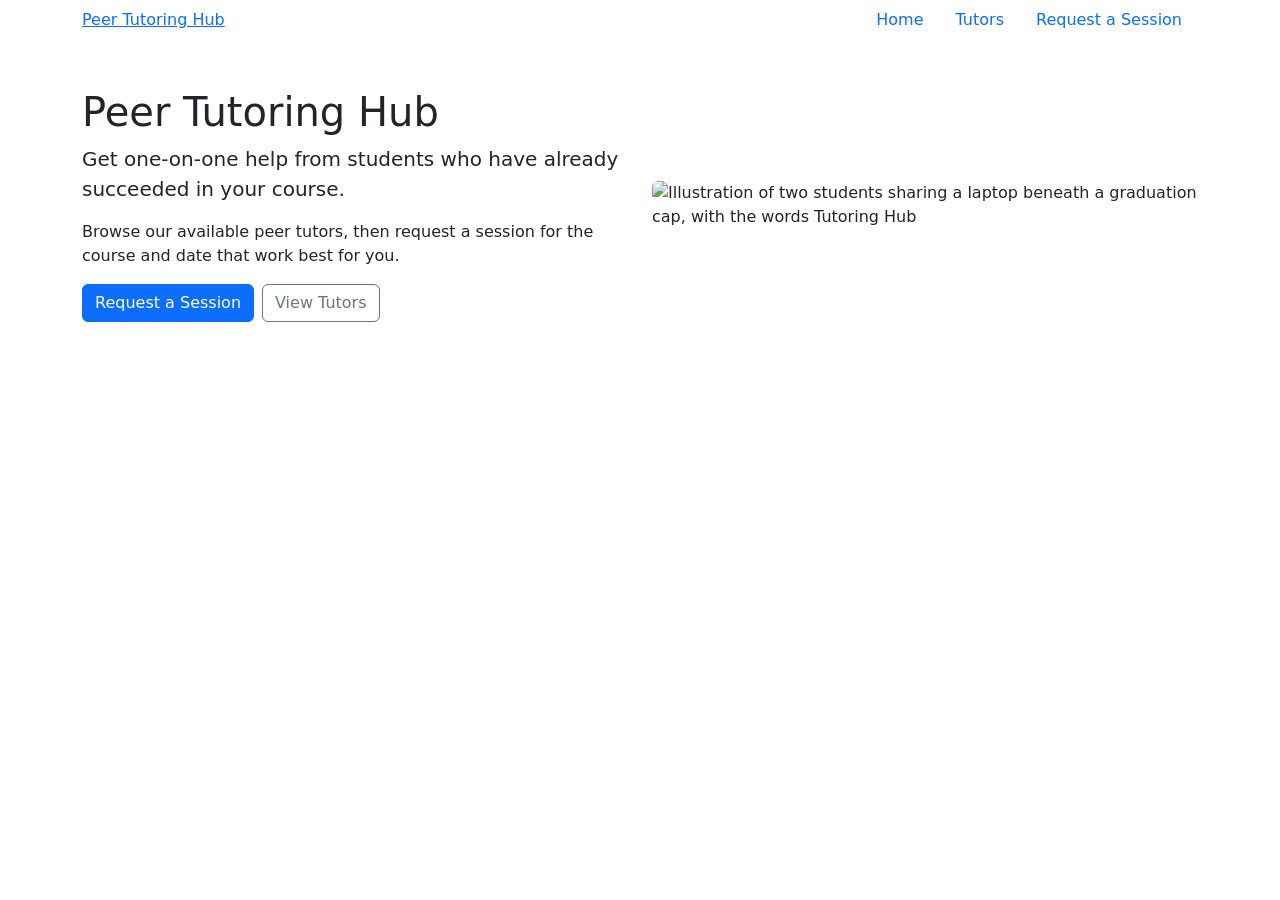
==== index.html @ 364b782a "Add files via upload Add Lab 1 pages, styles, and PHP" ====
<!doctype html>
<html lang="en">

<head>
    <meta charset="utf-8">
    <meta name="viewport" content="width=device-width, initial-scale=1">
    <title>Peer Tutoring Hub | Home</title>
    <link rel="stylesheet" href="https://cdn.jsdelivr.net/npm/bootstrap@5.3.8/dist/css/bootstrap.min.css"
        integrity="sha384-sRIl4kxILFvY47J16cr9ZwB07vP4J8+LH7qKQnuqkuIAvNWLzeN8tE5YBujZqJLB" crossorigin="anonymous">
    <link rel="stylesheet" href="css/styles.css">
</head>

<body>
    <header class="site-header">
        <div class="container d-flex flex-wrap align-items-center justify-content-between gap-2">
            <a class="site-brand" href="index.html">Peer Tutoring Hub</a>
            <nav aria-label="Main navigation">
                <ul class="nav">
                    <li class="nav-item"><a class="nav-link active" aria-current="page" href="index.html">Home</a></li>
                    <li class="nav-item"><a class="nav-link" href="tutors.html">Tutors</a></li>
                    <li class="nav-item"><a class="nav-link" href="request-form.html">Request a Session</a></li>
                </ul>
            </nav>
        </div>
    </header>

    <main class="container py-5">
        <div class="row align-items-center g-4">
            <div class="col-12 col-md-6">
                <h1>Peer Tutoring Hub</h1>
                <p class="lead">Get one-on-one help from students who have already succeeded in your course.</p>
                <p>Browse our available peer tutors, then request a session for the course and date that work best
                    for you.</p>
                <div class="d-flex flex-wrap gap-2">
                    <a class="btn btn-primary" href="request-form.html">Request a Session</a>
                    <a class="btn btn-outline-secondary" href="tutors.html">View Tutors</a>
                </div>
            </div>
            <div class="col-12 col-md-6">
                <img class="img-fluid rounded" src="images/tutoring.jpg"
                    alt="Illustration of two students sharing a laptop beneath a graduation cap, with the words Tutoring Hub">
            </div>
        </div>
    </main>
</body>

</html>
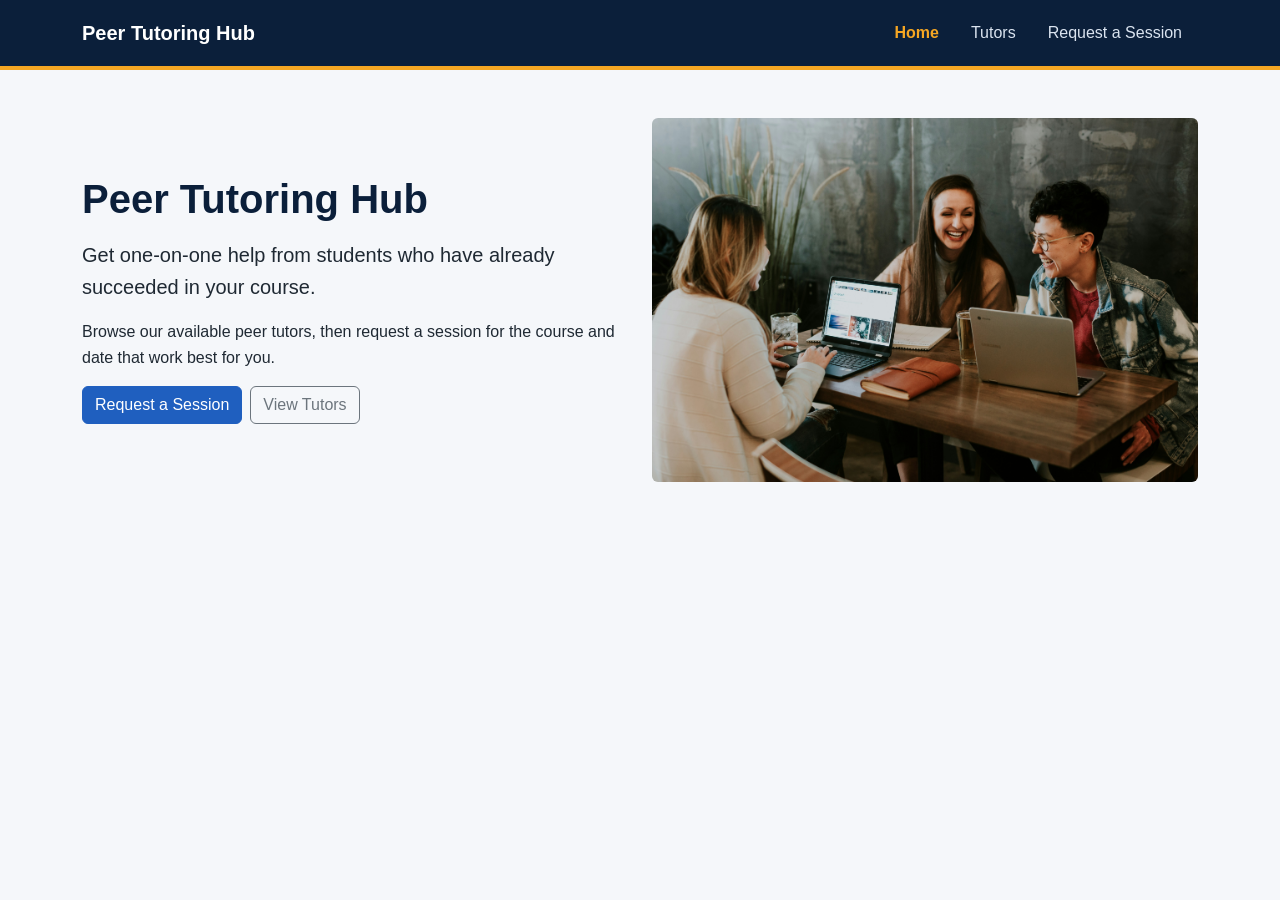
==== commit 9ba60039: "Replace hero image and update alt text" ====
--- a/index.html
+++ b/index.html
@@ -38,7 +38,7 @@
             </div>
             <div class="col-12 col-md-6">
                 <img class="img-fluid rounded" src="images/tutoring.jpg"
-                    alt="Illustration of two students sharing a laptop beneath a graduation cap, with the words Tutoring Hub">
+                    alt="Three students smiling and laughing while sitting at the table with two laptops open">
             </div>
         </div>
     </main>
--- a/css/styles.css
+++ b/css/styles.css
@@ -0,0 +1,94 @@
+/* Peer Tutoring Hub
+   Shared stylesheet for index.html, tutors.html, and request-form.html.
+   Loaded after Bootstrap, so these rules win when they target the same thing. */
+
+/* Site colors, defined once and reused below */
+:root {
+    --hub-navy: #0b1f3a;
+    --hub-blue: #1f5fbf;
+    --hub-blue-dark: #174a96;
+    --hub-amber: #f5a623;
+    --hub-text: #1f2933;
+    --hub-background: #f5f7fa;
+    --hub-border: #dde3ea;
+}
+
+/* Page typography */
+body {
+    font-family: "Segoe UI", Arial, Helvetica, sans-serif;
+    color: var(--hub-text);
+    background-color: var(--hub-background);
+    line-height: 1.6;
+}
+
+h1 {
+    color: var(--hub-navy);
+    font-weight: 700;
+    margin-bottom: 1rem;
+}
+
+/* Header bar and navigation */
+.site-header {
+    background-color: var(--hub-navy);
+    border-bottom: 4px solid var(--hub-amber);
+    padding: 0.75rem 0;
+}
+
+.site-brand {
+    color: #ffffff;
+    font-size: 1.25rem;
+    font-weight: 700;
+    text-decoration: none;
+}
+
+.site-brand:hover,
+.site-brand:focus {
+    color: var(--hub-amber);
+}
+
+.site-header .nav-link {
+    color: #dbe4f0;
+}
+
+.site-header .nav-link:hover,
+.site-header .nav-link:focus {
+    color: #ffffff;
+}
+
+.site-header .nav-link.active {
+    color: var(--hub-amber);
+    font-weight: 600;
+}
+
+/* Primary button: re-color Bootstrap's button through its own variables */
+.btn-primary {
+    --bs-btn-bg: var(--hub-blue);
+    --bs-btn-border-color: var(--hub-blue);
+    --bs-btn-hover-bg: var(--hub-blue-dark);
+    --bs-btn-hover-border-color: var(--hub-blue-dark);
+    --bs-btn-active-bg: var(--hub-blue-dark);
+}
+
+/* White panel used around the tutor table and the request form */
+.content-card {
+    background-color: #ffffff;
+    border: 1px solid var(--hub-border);
+    border-radius: 0.75rem;
+    padding: 2rem;
+}
+
+caption {
+    color: var(--hub-navy);
+    font-weight: 600;
+}
+
+.form-label {
+    font-weight: 600;
+}
+
+/* Narrow screens: tighten the panel padding so content keeps its width */
+@media (max-width: 576px) {
+    .content-card {
+        padding: 1.25rem;
+    }
+}
